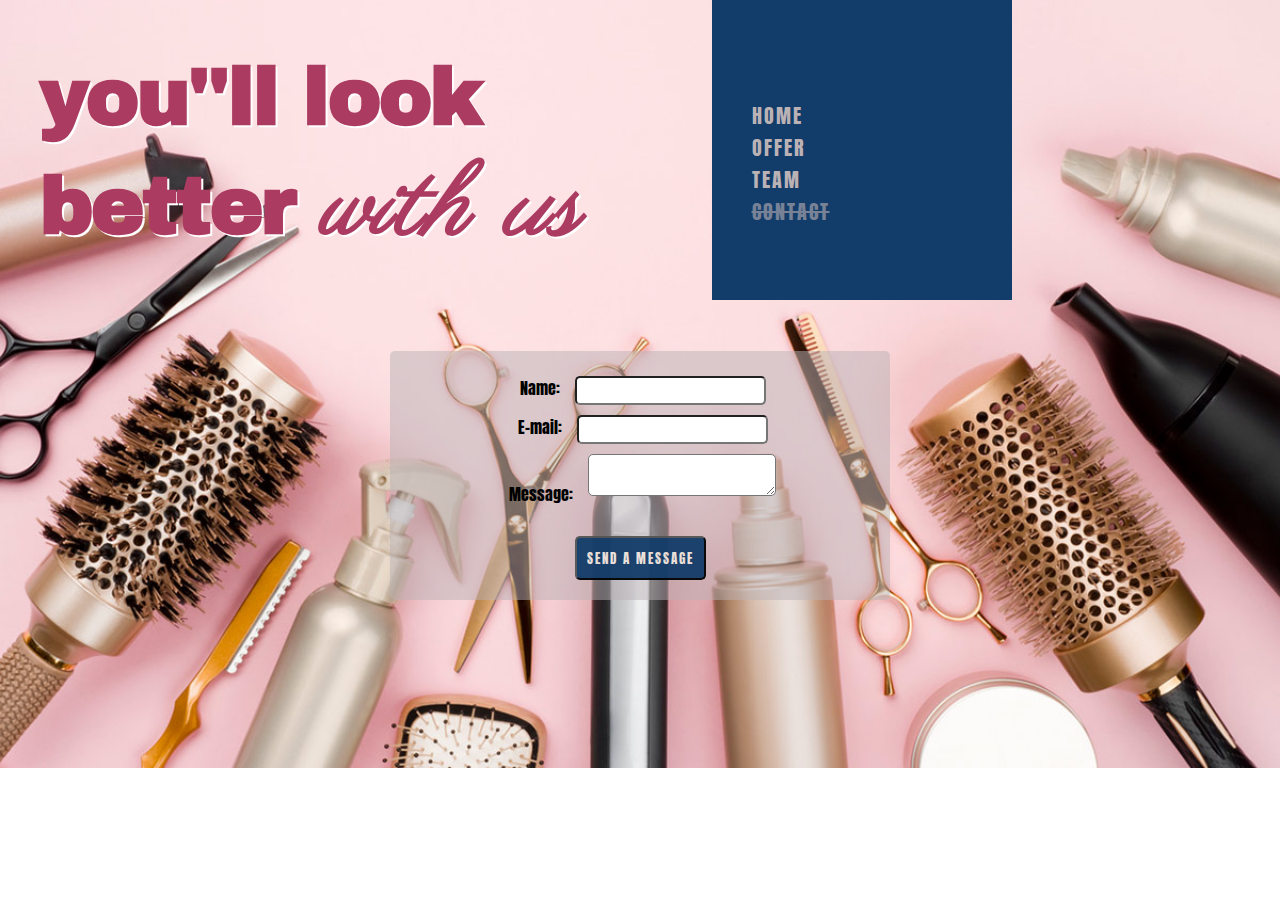
==== contact.html @ e7f643e4 "add contact form" ====
<!DOCTYPE html>
<html lang="en">

<head>
    <meta charset="UTF-8">
    <meta http-equiv="X-UA-Compatible" content="IE=edge">
    <meta name="viewport" content="width=device-width, initial-scale=1.0">
    <title>Hairdressing Salon</title>
    <link rel="preconnect" href="https://fonts.googleapis.com">
    <link rel="preconnect" href="https://fonts.gstatic.com" crossorigin>
    <link href="https://fonts.googleapis.com/css2?family=Anton&family=Dancing+Script&family=Hina+Mincho&family=Archivo+Black&family=Parisienne&display=swap" rel="stylesheet">
    <link href="css/style.css" rel="stylesheet">
    <link href="css/container.css" rel="stylesheet">
    <link href="css/navigation.css" rel="stylesheet">
    <link href="css/form.css" rel="stylesheet">
</head>

<body>
    <main class="container">
        <section class="section">
            <header class="container__header">
                <h1 class="header__h1">you''ll look <br/> better   <i class="header__i">    with us</i></h1>
            </header>
            <nav class="navigation">
                <ul class="navigation__ul">
                    <li class="navigation__li"><a class="navigation__a" href="index.html">HOME</a>
                    </li>
                    <li class="navigation__li"><a class="navigation__a" href="offer.html">OFFER</a></li>
                    <li class="navigation__li"><a class="navigation__a" href="team.html">TEAM</a></li>
                    <li class="navigation__li"><a class="navigation__a navigation__a--current" href="contact.html">CONTACT</a></li>
                </ul>
            </nav>
        </section>
        <form class="form"> 
            <label class="form__label">Name:</label><input type="text" class="form__input" /><br/>
            <label class="form__label">E-mail:</label><input type="email" class="form__input" /><br/>
            <label class="form__label">Message:</label><textarea class="form__input" ></textarea><br/>
            <button type="submit" class="form__button">Send a message</button>
        </form>
        
    </main>
    <footer></footer>
</body>

</html>
---- css/style.css ----
html {
    box-sizing: border-box;
}

*, ::after, ::before {
    box-sizing: inherit;
}

body {
    font-family: 'Anton', sans-serif;
    background: url("../img/background.jpg");
    background-repeat: no-repeat;
    background-size: cover;
    margin: 0;
}
---- css/container.css ----
.container {
    max-width: 1200px;
    padding: 0;
    margin: 0 auto;
}

.section{
    display: grid;
    grid-template-columns: auto auto;
}

.container__header{
    color: #AC3B61;
    margin: 0;
    padding: 0;
}

.header__h1{
    font-family: 'Archivo Black', sans-serif;
    letter-spacing: -2px;
    font-size: 80px;
    text-shadow: 2px 2px white;
}

.header__i{
    font-family: 'Parisienne', cursive;
    font-size: 100px;
    text-decoration: none;
    letter-spacing: 4px;
}

@media(max-width: 1200px) {
    .header__h1{
        text-align: center;
        font-size: 60px;
    }

    .header__i{
        font-size: 80px;
    }
}


@media(max-width: 767px) {
    .section{
        grid-template-columns: 1fr;
    }
    .header__h1{
        text-align: center;
        font-size: 40px;
    }

    .header__i{
        font-size: 60px;
    }
}
---- css/navigation.css ----
.navigation{
    width: 300px;
    margin: 0 100px 0 0;
    height: 300px;
    background: #123C69;
}

.navigation__ul{
    display: grid;
    grid-template-rows: auto auto auto auto;
    row-gap: 1px;
    list-style: none;
    font-size: 20px;
    margin: 0;
    padding: 100px 40px;
}

@media(max-width: 1200px) {
    .navigation{
        margin: 0;
    }
}

@media(max-width: 767px) {
    .navigation{
        width: 100%;
        margin: 0;
    }

    .navigation__ul{
        grid-template-columns: 1fr;
        text-align: center;
    }
}

.navigation__li{
    letter-spacing: 2px;
}

.navigation__a{
    color: #BAB2B5;
    text-decoration: none;
}

.navigation__a:hover{
    color: #EEE2DC;
}

.navigation__a--current{
    text-decoration: line-through;
    pointer-events: none;
    cursor: default;
    opacity: 0.6;
}
---- css/form.css ----
.form{
    margin: 20px auto;
    display: block;
    background: rgba(186,178,181,0.5);
    width: 500px;
    border-radius: 5px;
    padding: 20px;
    text-align: center;
}

.form__label{
    margin:10px;
}

.form__input{
    border-radius: 5px;
    padding: 5px;
    margin:5px;
    max-width: 200px;
}

.form__button{
    background: #123C69;
    text-transform: uppercase;
    padding: 10px;
    border-radius: 5px;
    opacity: 0.95;
    color: #EEE2DC;
    font-family: 'Anton', sans-serif;
    letter-spacing: 2px;
    margin-top: 30px;
}

.form__button:hover{
    filter: brightness(110%);
}

@media(max-width: 1000px) {
    .form{
        width: 400px;
    }
}

@media(max-width: 767px) {
    .form{
        width: 300px;
    }
}
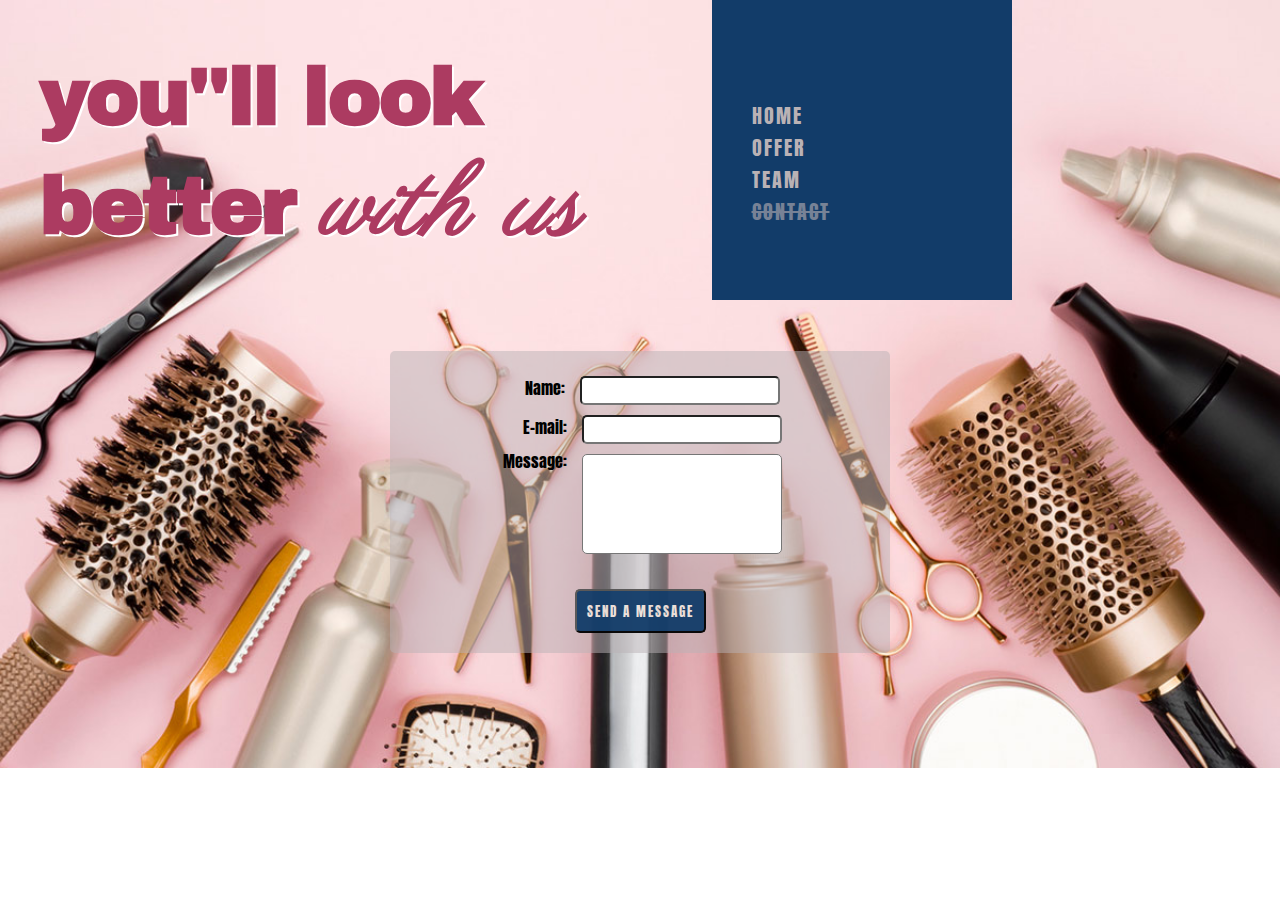
==== commit 0baad987: "fixed form position" ====
--- a/contact.html
+++ b/contact.html
@@ -32,9 +32,9 @@
             </nav>
         </section>
         <form class="form"> 
-            <label class="form__label">Name:</label><input type="text" class="form__input" /><br/>
-            <label class="form__label">E-mail:</label><input type="email" class="form__input" /><br/>
-            <label class="form__label">Message:</label><textarea class="form__input" ></textarea><br/>
+            <label class="form__label form__label--modified ">Name:</label><input type="text" class="form__input" /><br/>
+            <label class="form__label form__label--modified">E-mail:</label><input type="email" class="form__input" /><br/>
+            <label class="form__label">Message:</label><textarea class="form__input form__textarea"></textarea><br/>
             <button type="submit" class="form__button">Send a message</button>
         </form>
         
--- a/css/form.css
+++ b/css/form.css
@@ -12,10 +12,15 @@
     margin:10px;
 }
 
+.form__label--modified{
+    margin-left: 29px;
+}
+
 .form__input{
     border-radius: 5px;
     padding: 5px;
     margin:5px;
+    width: 200px;
     max-width: 200px;
 }
 
@@ -35,6 +40,12 @@
     filter: brightness(110%);
 }
 
+.form__textarea{
+    vertical-align: top;
+    height: 100px;
+    resize: none;
+}
+
 @media(max-width: 1000px) {
     .form{
         width: 400px;
@@ -45,4 +56,9 @@
     .form{
         width: 300px;
     }
+
+    .form__label{
+        display: block;
+        margin: 0;
+    }
 }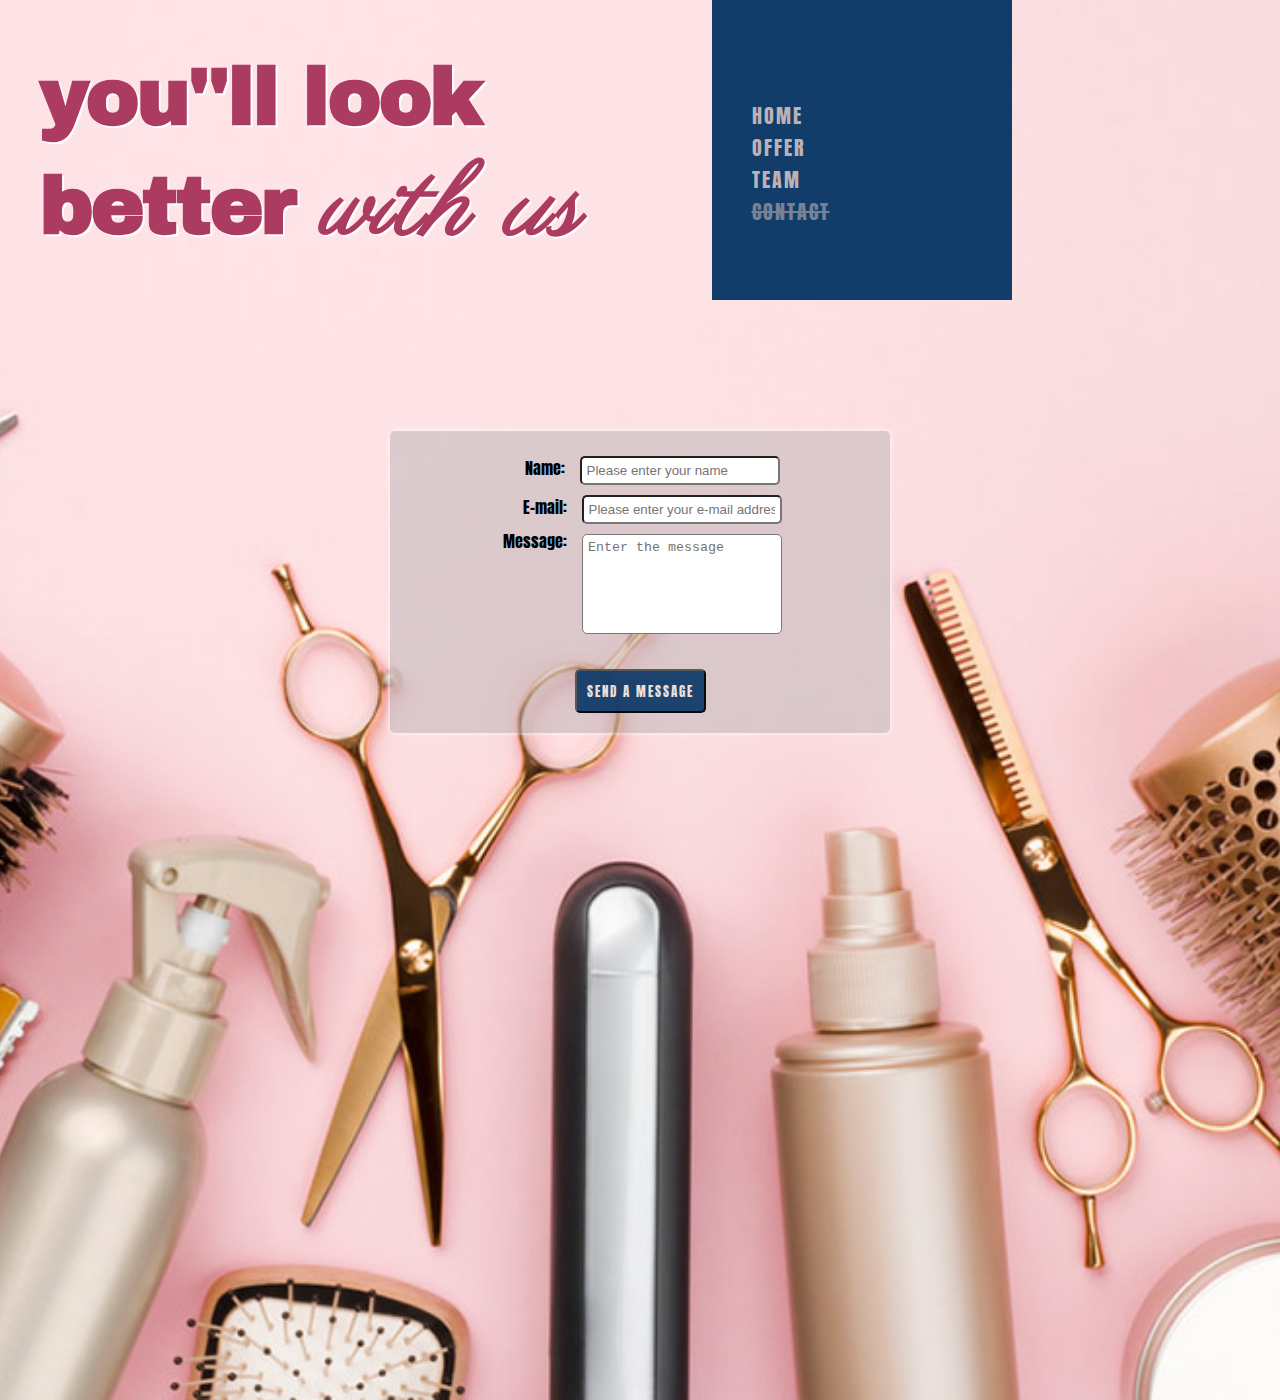
==== commit 3da54c76: "Add placeholders to message form" ====
--- a/contact.html
+++ b/contact.html
@@ -9,10 +9,10 @@
     <link rel="preconnect" href="https://fonts.googleapis.com">
     <link rel="preconnect" href="https://fonts.gstatic.com" crossorigin>
     <link href="https://fonts.googleapis.com/css2?family=Anton&family=Dancing+Script&family=Hina+Mincho&family=Archivo+Black&family=Parisienne&display=swap" rel="stylesheet">
-    <link href="css/style.css" rel="stylesheet">
-    <link href="css/container.css" rel="stylesheet">
-    <link href="css/navigation.css" rel="stylesheet">
-    <link href="css/form.css" rel="stylesheet">
+    <link href="css/common/style.css" rel="stylesheet">
+    <link href="css/common/container.css" rel="stylesheet">
+    <link href="css/common/navigation.css" rel="stylesheet">
+    <link href="css/contact/form.css" rel="stylesheet">
 </head>
 
 <body>
@@ -32,9 +32,9 @@
             </nav>
         </section>
         <form class="form"> 
-            <label class="form__label form__label--modified ">Name:</label><input type="text" class="form__input" /><br/>
-            <label class="form__label form__label--modified">E-mail:</label><input type="email" class="form__input" /><br/>
-            <label class="form__label">Message:</label><textarea class="form__input form__textarea"></textarea><br/>
+            <label class="form__label form__label--modified ">Name:</label><input type="text" class="form__input" placeholder="Please enter your name" /><br/>
+            <label class="form__label form__label--modified">E-mail:</label><input type="email" class="form__input" placeholder="Please enter your e-mail address" /><br/>
+            <label class="form__label">Message:</label><textarea class="form__input form__textarea" placeholder="Enter the message"></textarea><br/>
             <button type="submit" class="form__button">Send a message</button>
         </form>
         
@@ -42,4 +42,4 @@
     <footer></footer>
 </body>
 
-</html>+</html>
--- a/css/common/style.css
+++ b/css/common/style.css
@@ -0,0 +1,18 @@
+html {
+    box-sizing: border-box;
+}
+
+*, ::after, ::before {
+    box-sizing: inherit;
+}
+
+body {
+    font-family: 'Anton', sans-serif;
+    background: url("../../img/background.jpg");
+    background-repeat: no-repeat;
+    background-size: cover;
+    background-color: #FDE3E4;
+    background-position: bottom;
+    min-height: 1400px;
+    margin: 0;
+}--- a/css/common/container.css
+++ b/css/common/container.css
@@ -0,0 +1,56 @@
+.container {
+    max-width: 1200px;
+    padding: 0;
+    margin: 0 auto;
+}
+
+.section{
+    display: grid;
+    grid-template-columns: auto auto;
+}
+
+.container__header{
+    color: #AC3B61;
+    margin: 0;
+    padding: 0;
+}
+
+.header__h1{
+    font-family: 'Archivo Black', sans-serif;
+    letter-spacing: -2px;
+    font-size: 80px;
+    text-shadow: 2px 2px white;
+}
+
+.header__i{
+    font-family: 'Parisienne', cursive;
+    font-size: 100px;
+    text-decoration: none;
+    letter-spacing: 4px;
+}
+
+@media(max-width: 1200px) {
+    .header__h1{
+        text-align: center;
+        font-size: 60px;
+    }
+
+    .header__i{
+        font-size: 80px;
+    }
+}
+
+
+@media(max-width: 767px) {
+    .section{
+        grid-template-columns: 1fr;
+    }
+    .header__h1{
+        text-align: center;
+        font-size: 40px;
+    }
+
+    .header__i{
+        font-size: 60px;
+    }
+}--- a/css/common/navigation.css
+++ b/css/common/navigation.css
@@ -0,0 +1,54 @@
+.navigation{
+    width: 300px;
+    margin: 0 100px 0 0;
+    height: 300px;
+    background: #123C69;
+}
+
+.navigation__ul{
+    display: grid;
+    grid-template-rows: auto auto auto auto;
+    row-gap: 1px;
+    list-style: none;
+    font-size: 20px;
+    margin: 0;
+    padding: 100px 40px;
+}
+
+@media(max-width: 1200px) {
+    .navigation{
+        margin: 0;
+    }
+}
+
+@media(max-width: 767px) {
+    .navigation{
+        width: 100%;
+        margin: 0;
+    }
+
+    .navigation__ul{
+        grid-template-columns: 1fr;
+        text-align: center;
+    }
+}
+
+.navigation__li{
+    letter-spacing: 2px;
+}
+
+.navigation__a{
+    color: #BAB2B5;
+    text-decoration: none;
+}
+
+.navigation__a:hover{
+    color: #EEE2DC;
+}
+
+.navigation__a--current{
+    text-decoration: line-through;
+    pointer-events: none;
+    cursor: default;
+    opacity: 0.6;
+}
--- a/css/contact/form.css
+++ b/css/contact/form.css
@@ -0,0 +1,73 @@
+.form{
+    margin: 100px auto;
+    display: block;
+    background: rgba(186,178,181,0.5);
+    width: 500px;
+    border-radius: 5px;
+    padding: 20px;
+    text-align: center;
+    box-shadow: 0 0 5px white;
+}
+
+.form__label{
+    margin:10px;
+}
+
+.form__label--modified{
+    margin-left: 29px;
+}
+
+.form__input{
+    border-radius: 5px;
+    padding: 5px;
+    margin:5px;
+    width: 200px;
+    max-width: 200px;
+}
+
+.form__button{
+    background: #123C69;
+    text-transform: uppercase;
+    padding: 10px;
+    border-radius: 5px;
+    opacity: 0.95;
+    color: #EEE2DC;
+    font-family: 'Anton', sans-serif;
+    letter-spacing: 2px;
+    margin-top: 30px;
+}
+
+.form__button:hover{
+    filter: brightness(110%);
+}
+
+.form__textarea{
+    vertical-align: top;
+    height: 100px;
+    resize: none;
+}
+
+@media(max-width: 1024px) {
+    .form{
+        width: 400px;
+    }
+}
+
+@media(max-width: 767px) {
+    .form{
+        width: 300px;
+        margin: 50px auto;
+    }
+
+    .form__label{
+        display: block;
+        margin: 0;
+    }
+}
+
+@media(max-width: 300px) {
+    .form{
+        width: 270px;
+        margin: 50px auto;
+    }
+}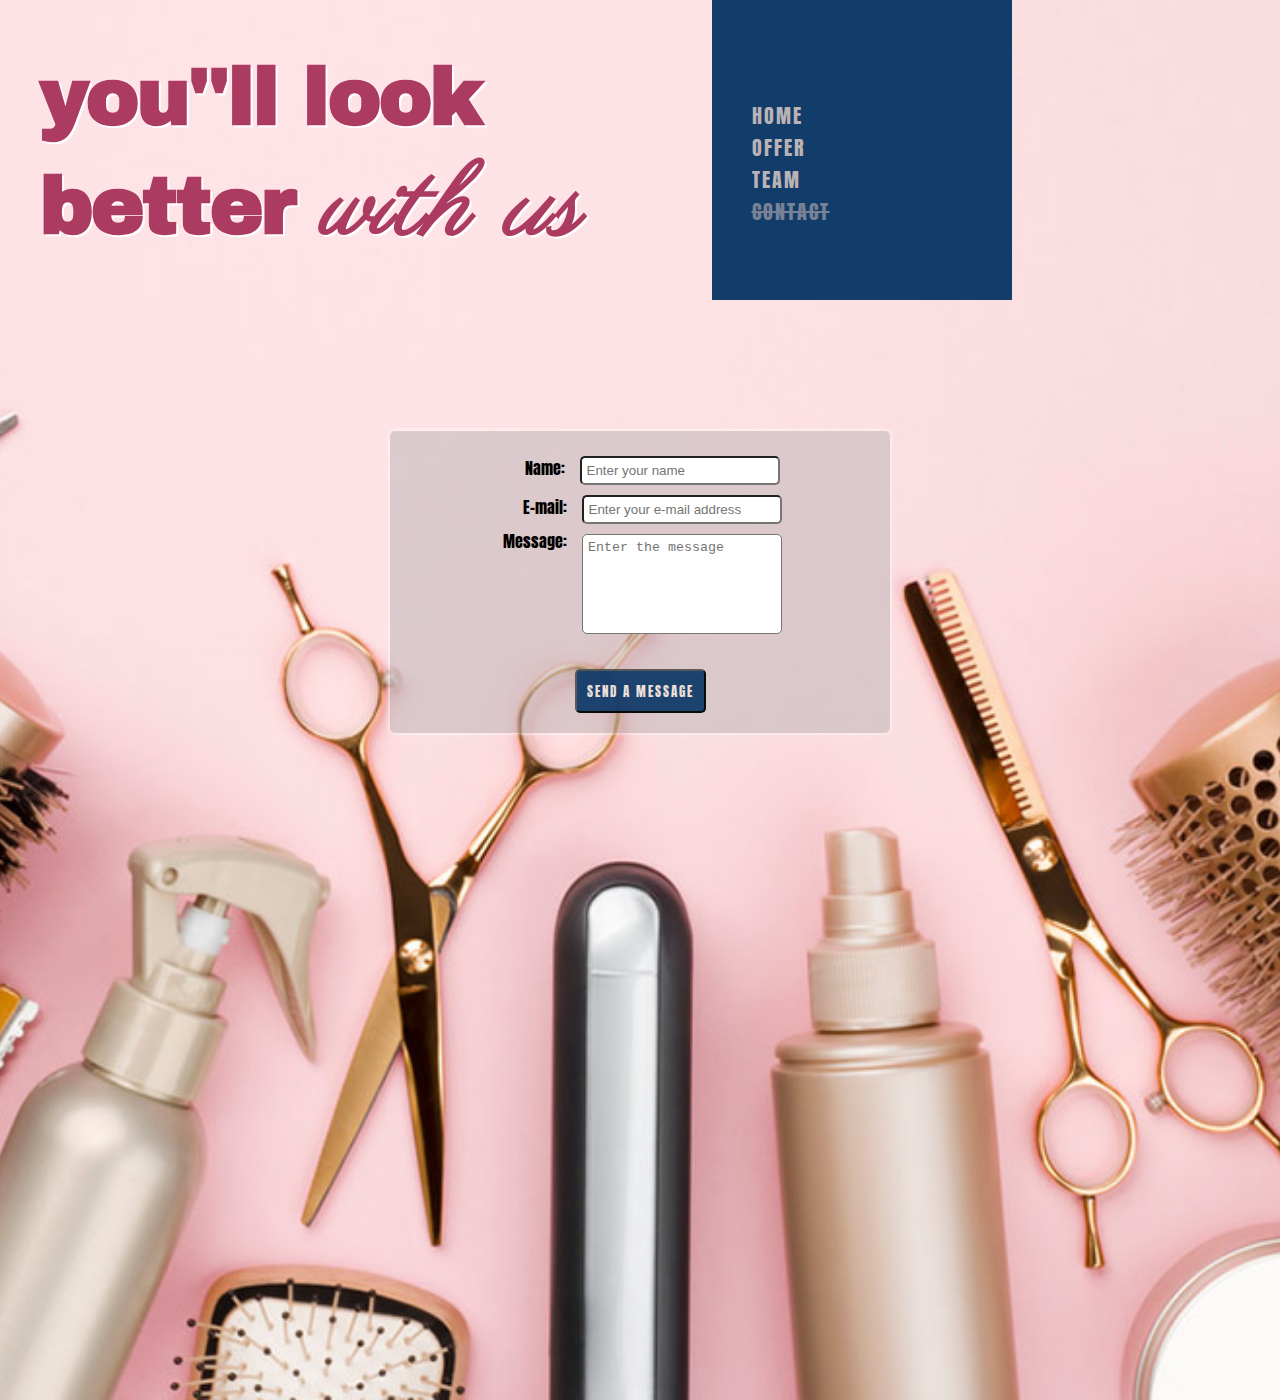
==== commit c3ad1b96: "Update placeholders in contact form" ====
--- a/contact.html
+++ b/contact.html
@@ -32,8 +32,8 @@
             </nav>
         </section>
         <form class="form"> 
-            <label class="form__label form__label--modified ">Name:</label><input type="text" class="form__input" placeholder="Please enter your name" /><br/>
-            <label class="form__label form__label--modified">E-mail:</label><input type="email" class="form__input" placeholder="Please enter your e-mail address" /><br/>
+            <label class="form__label form__label--modified ">Name:</label><input type="text" class="form__input" placeholder="Enter your name" /><br/>
+            <label class="form__label form__label--modified">E-mail:</label><input type="email" class="form__input" placeholder="Enter your e-mail address" /><br/>
             <label class="form__label">Message:</label><textarea class="form__input form__textarea" placeholder="Enter the message"></textarea><br/>
             <button type="submit" class="form__button">Send a message</button>
         </form>
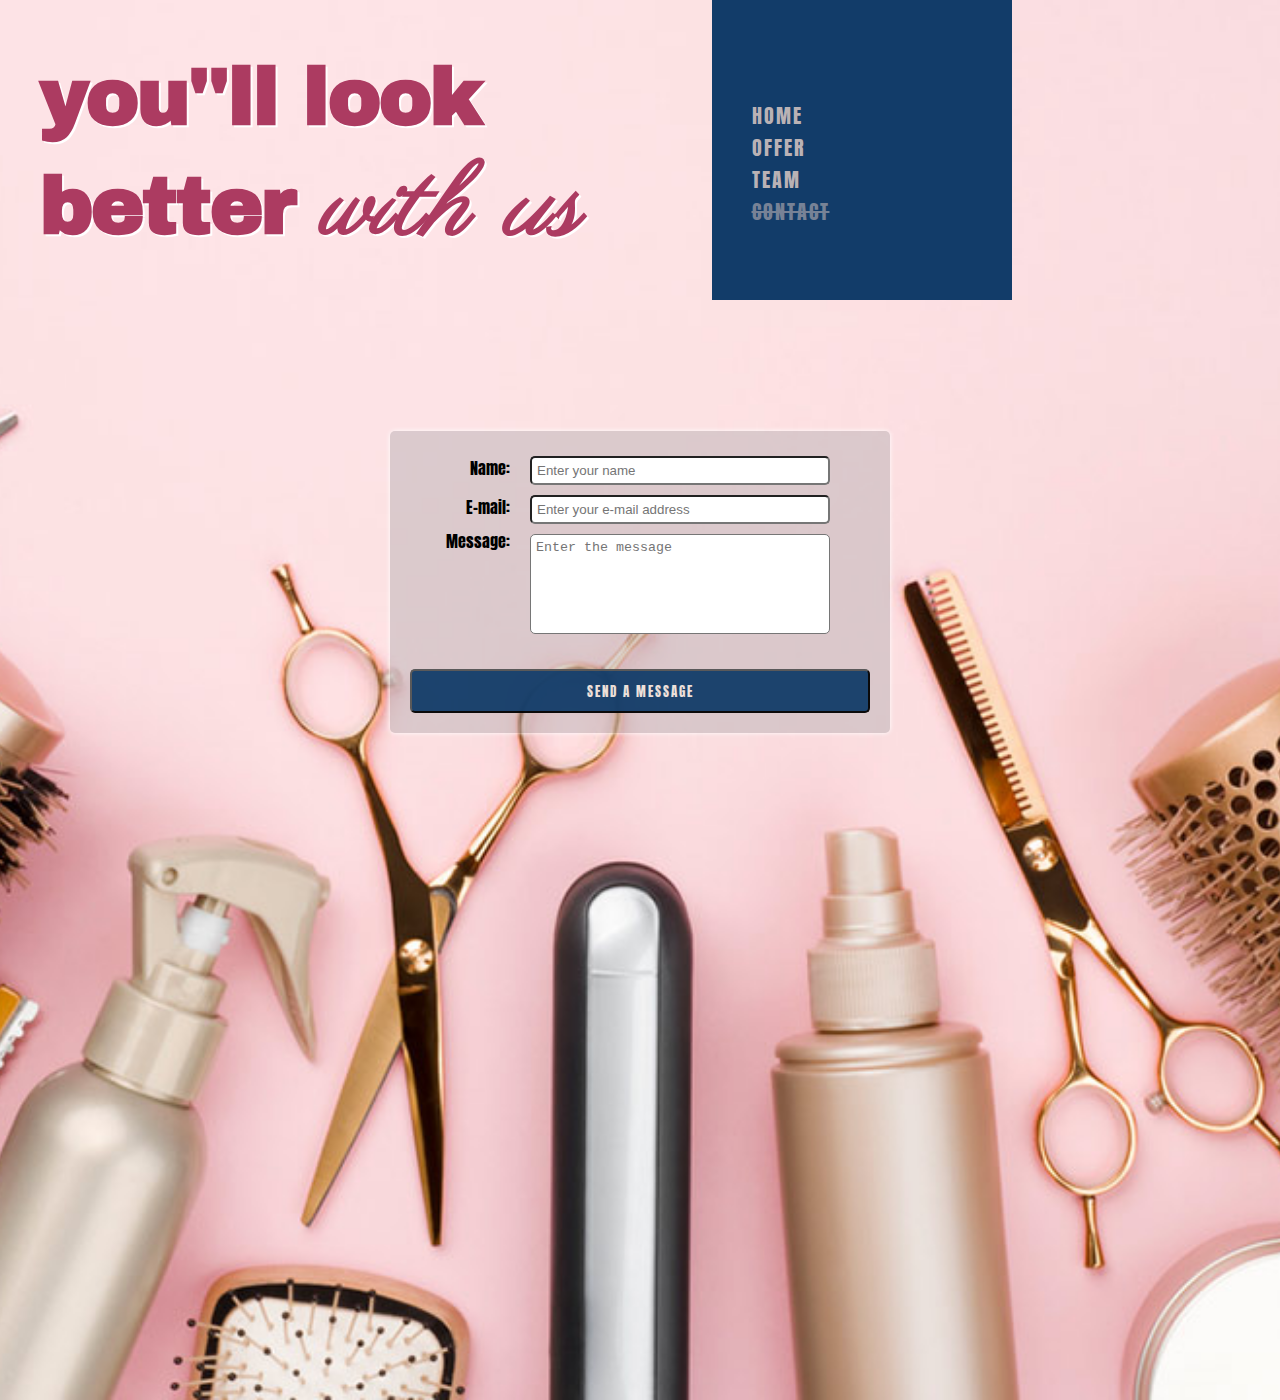
==== commit e8a05077: "improved positioning of contact form" ====
--- a/contact.html
+++ b/contact.html
@@ -32,8 +32,8 @@
             </nav>
         </section>
         <form class="form"> 
-            <label class="form__label form__label--modified ">Name:</label><input type="text" class="form__input" placeholder="Enter your name" /><br/>
-            <label class="form__label form__label--modified">E-mail:</label><input type="email" class="form__input" placeholder="Enter your e-mail address" /><br/>
+            <label class="form__label">Name:</label><input type="text" class="form__input" placeholder="Enter your name" /><br/>
+            <label class="form__label">E-mail:</label><input type="email" class="form__input" placeholder="Enter your e-mail address" /><br/>
             <label class="form__label">Message:</label><textarea class="form__input form__textarea" placeholder="Enter the message"></textarea><br/>
             <button type="submit" class="form__button">Send a message</button>
         </form>
--- a/css/contact/form.css
+++ b/css/contact/form.css
@@ -1,28 +1,26 @@
 .form{
     margin: 100px auto;
-    display: block;
     background: rgba(186,178,181,0.5);
     width: 500px;
     border-radius: 5px;
     padding: 20px;
-    text-align: center;
     box-shadow: 0 0 5px white;
 }
 
 .form__label{
-    margin:10px;
-}
-
-.form__label--modified{
-    margin-left: 29px;
+    width: 100%;
+    max-width: 100px;
+    display: inline-block;
+    margin-right: 15px;
+    text-align: right;
 }
 
 .form__input{
     border-radius: 5px;
     padding: 5px;
     margin:5px;
-    width: 200px;
-    max-width: 200px;
+    width: 100%;
+    max-width: 300px;
 }
 
 .form__button{
@@ -33,6 +31,7 @@
     opacity: 0.95;
     color: #EEE2DC;
     font-family: 'Anton', sans-serif;
+    width:100%;
     letter-spacing: 2px;
     margin-top: 30px;
 }
@@ -50,6 +49,12 @@
 @media(max-width: 1024px) {
     .form{
         width: 400px;
+        text-align: center;
+    }
+
+    .form__label{
+        margin: 0;
+        text-align: center;
     }
 }
 
@@ -57,11 +62,6 @@
     .form{
         width: 300px;
         margin: 50px auto;
-    }
-
-    .form__label{
-        display: block;
-        margin: 0;
     }
 }
 
